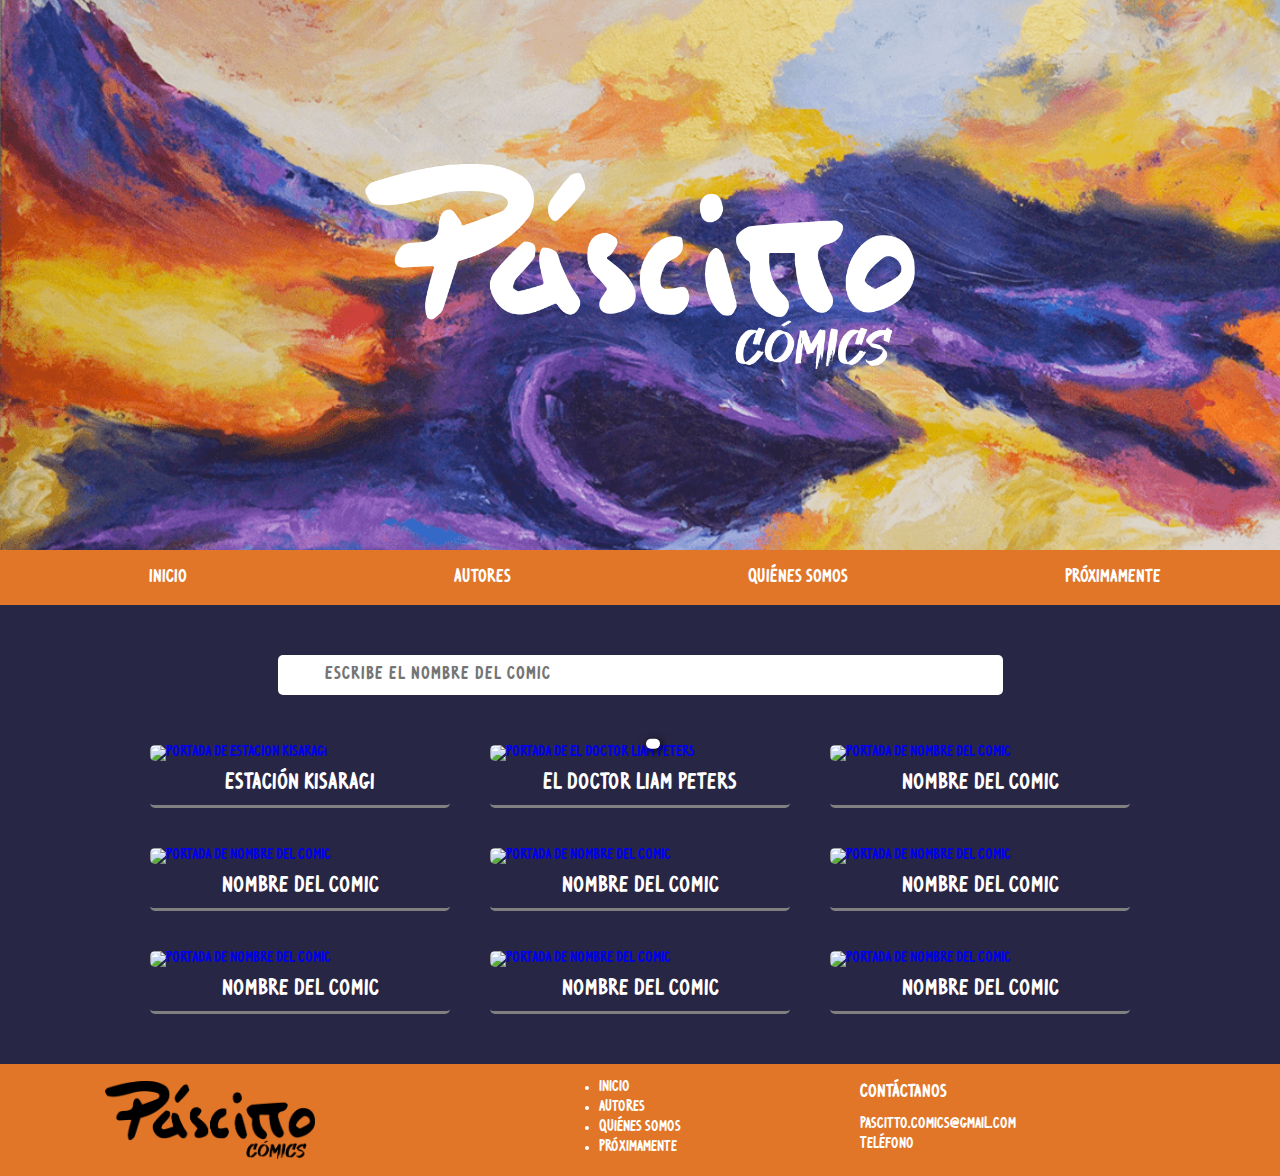
==== index.html @ 347eb1e6 "analitycs" ====
<!DOCTYPE html>
<html lang="es">

<head>
    <meta charset="UTF-8">
    <meta http-equiv="X-UA-Compatible" content="IE=edge">
    <meta name="viewport" content="width=device-width, initial-scale=1.0">
    <meta name="author" content="Pascitto Comics">
    <meta name="keywords" content="comics, jovenes, juvenil, comic, pascitto, superheroes">
    <meta name="description"
        content="Páscitto cómics se define como un colectivo de artistas, inventores y curiosos por el mundo de la narración gráfica. Este es un espacio en el que las juntanzas creativas dan origen a relatos de todo tipo, narrados a partir de ilustraciones, viñetas y diálogos.">
    <meta name="viewport" content="width=device-width, initial-scale=1.0">
    <meta class="urlMeta" property="og:url" content="https://pascitto-comics.netlify.app/">
    <meta property="og:type" content="website">
    <meta class="tituloMeta" property="og:title" content="Pascitto Comics">
    <meta class="descripMeta" property="og:description"
        content="Páscitto cómics se define como un colectivo de artistas, inventores y curiosos por el mundo de la narración gráfica. Este es un espacio en el que las juntanzas creativas dan origen a relatos de todo tipo, narrados a partir de ilustraciones, viñetas y diálogos.">
    <meta class="imageMeta" property="og:image"
        content="https://live.staticflickr.com/65535/51720900498_de6e1e3efe.jpg">
    <link rel="preconnect" href="https://fonts.googleapis.com">
    <link rel="preconnect" href="https://fonts.gstatic.com" crossorigin>
    <link href="https://fonts.googleapis.com/css2?family=Comic+Neue:wght@300&display=swap" rel="stylesheet">
    <link rel="stylesheet" href="https://pro.fontawesome.com/releases/v5.10.0/css/all.css"
        integrity="sha384-AYmEC3Yw5cVb3ZcuHtOA93w35dYTsvhLPVnYs9eStHfGJvOvKxVfELGroGkvsg+p" crossorigin="anonymous" />
    <link rel="stylesheet" href="css/inicio.css">
    <link rel="stylesheet" href="css/general.css">
    <link rel="shortcut icon" href="images/favicon.png" type="image/x-icon">
    <script async src="https://www.googletagmanager.com/gtag/js?id=G-GJXG97M7TR"></script>
    <script>
        window.dataLayer = window.dataLayer || [];
        function gtag() { dataLayer.push(arguments); }
        gtag('js', new Date());

        gtag('config', 'G-GJXG97M7TR');
    </script>
    <title>Páscitto Comics</title>
</head>

<body>
    <header>
        <div class="barras">
            <i class="fas fa-bars"></i>
        </div>
        <div class="fondo">
            <div class="barraSuperior">
                <img src="images/firma-pascitto.png" alt="Firma Páscitto">
            </div>
            <div class="flecha">
                <i class="fas fa-arrow-down"></i>
            </div>
        </div>
        <nav id="navBarr">
            <ul>
                <li>
                    <a href="#"><i class="fas fa-home"></i> Inicio</a>
                </li>
                <li>
                    <a href="autores.html"><i class="fas fa-users"></i> Autores</a>
                </li>
                <li>
                    <a href="quienessomos.html"><i class="fas fa-address-card"></i> Quiénes somos</a>
                </li>
                <li>
                    <a href="proximamente.html"><i class="fas fa-book-open"></i> Próximamente</a>
                </li>
            </ul>
        </nav>
    </header>
    <section>
        <div class="divInput">
            <div class="fondoInput">
                <i class="fas fa-search"></i>
                <input type="search" id="busqueda" placeholder="Escribe el nombre del comic">
            </div>
        </div>
        <div class="f404">
            <h1>No se encontraron resultados para <span class="textoB"></span></h1>
            <button id="recargar">Ver comics</button>
        </div>
        <div class="contenedor"></div>
    </section>
    <footer>
        <div class="contenedorF">
            <div class="imagen">
                <img class="logo" src="images/firma-pascitto.png" alt="Logo">
            </div>
            <div class="enlaces">
                <ul>
                    <li>
                        <a href="#">Inicio</a>
                    </li>
                    <li>
                        <a href="autores.html">Autores</a>
                    </li>
                    <li>
                        <a href="quienessomos.html">Quiénes somos</a>
                    </li>
                    <li>
                        <a href="proximamente.html">Próximamente</a>
                    </li>
                </ul>
            </div>
            <div class="contacto">
                <ul>
                    <li class="titulo">Contáctanos</li>
                    <li>
                        <a href="mailto:pascitto.comics@gmail.com">pascitto.comics@gmail.com</a>
                    </li>
                    <li>
                        <a href="tel:">Teléfono</a>
                    </li>
                </ul>
            </div>
        </div>
    </footer>
    <script src="javascripts/main.js"></script>
    <script src="javascripts/navbar.js"></script>
</body>

</html>
---- css/inicio.css ----
body {
    margin: 0; padding: 0; background: #282645;
}

.fondo { 
    display: flex; width: 100%; height: 550px; background-image: url(../images/pintura-pascitto-min.png); background-position-y: -150px; background-repeat: repeat-y; background-size: cover; background-attachment: fixed; align-items: center;
} 

.fondo .flecha {
    position: absolute; color: gray; background-color: white; border-radius: 100px; padding: 5px 7px 5px 7px; top: 83%; left: 51%; transform: translate(-50%, -83%); font-size: x-large; box-shadow: 2px 2px 10px black; animation: animarFlecha 1s infinite;
}

@keyframes animarFlecha {
    0%{
        color: gray; font-size: larger;
    } 100% {
        color: rgb(247, 45, 45); font-size: x-large;
    }
}

header .barraSuperior {
    width: 100%; font-size: xx-large; color: white; text-shadow: 2px 2px 5px black; font-weight: bold; text-align: center; font-size: 70px;
}

header .barraSuperior img {
    width: 100%; max-width: 550px; filter: invert(1);
}

section {
    width: 100%; display: flex; justify-content: center; background: transparent; flex-wrap: wrap;
}

.contenedor {
    max-width: 95%; display: grid; justify-content: center; grid-template-columns: repeat(auto-fit, minmax(300px, 1fr)); grid-gap: 40px; padding-top: 50px; transition: all 0.2s ease; align-items: center;
}

.contenedor .comic {
    display: flex; justify-content: center; max-width: 400px;
}

.contenedor .contenido {
   width: 100%;
}

@media screen and (max-width:870px) {
    .contenedor {
        grid-template-columns: repeat(auto-fit, minmax(250px, 1fr));
    }
}

.contenedor a {
    text-decoration: none;
}

.contenido {
    border-radius: 5px; transition: all 0.2s ease; border-bottom: 3px solid gray;
}

.contenido:hover {
    transform: scale(1.05, 1.05); box-shadow: 5px 5px 30px black;
}

.contenido div img{ 
    width: 100%; border-radius: 5px;
}

.contenido .titulo {
    text-align: center; font-size: x-large; text-decoration: unset; color: black; font-weight: bold; padding: 10px 0 10px 0; background-position: center; background-size: cover; color: white;
}

section {
    padding-bottom: 50px; flex-wrap: wrap;
}

.divInput {
    width: 100%; display: flex; justify-content: center; align-items: center; margin-top: 50px; flex-wrap: wrap;
}

.divInput .fondoInput {
    width: 100%; height: 30px; max-width: 700px; background: white; padding: 5px 10px 5px 15px; display: grid; grid-template-columns: 30px 1fr; align-items: center; justify-content: center; border-radius: 5px;
}

.divInput .fondoInput #busqueda {
    border: none; background: transparent; outline: none; width: 100%; font-size: larger; font-family: "fuenteComic"; letter-spacing: 1px;
}

.divInput .opciones .lista {
    list-style: none; padding: 0;
}

.f404 {
    width: 100%; color: white; margin-top: 50px; display: none; flex-wrap: wrap; justify-content: center; text-align: center;
}

.f404 h1 {
    width: 100%;
}

.f404 button {
    width: auto; font-family: "fuenteComic"; height: 40px; font-size: large; cursor: pointer; border-radius: 5px; outline: none;   
}

@media screen and (max-width: 1115px) {
    .fondo {
        background-size: cover; height: 450px;
    }
    .fondo .flecha { display:  none;}
}
---- css/general.css ----
body::-webkit-scrollbar { -webkit-appearance: none;background-color: #282645;}

body::-webkit-scrollbar-thumb {
    background-color: #e27628;border-radius: 20px;border: 1px solid #282645;
}

body::-webkit-scrollbar-track {border-radius: 10px;  }

@font-face {
    font-family: "FuenteComic";src: url("fuentes/Ventura_Edding_Bold.otf");
  }

body {
    font-family: "fuenteComic";
}

header nav {
    padding: 15px; background-color: #e27628; color: white; z-index: 1000; transition: all 0.3s ease;
}

header nav ul {
    margin: 0; padding: 0; display: grid; list-style: none; grid-template-columns: repeat(4, 1fr);  grid-gap: 10px; height: 25px;
}

nav ul li {
    margin: 0; padding: 0; text-align: center; display: flex; justify-content: center; align-items: center;
}

nav ul li a {
    color: white; font-size: larger; transition: all 0.2s ease; cursor: pointer; text-decoration: none; font-weight: bold; position: absolute; outline: none;
}

nav ul li a:hover {
    color: #282645; font-size: x-large;
}

nav ul li a:active {
    color: white;
}

.barras {
    width: 30px; height: 30px; position: absolute; top: 15px; right: 15px; color: white; font-size: 30px; cursor: pointer; display: none; justify-content: center; align-items: center;
}

.barras i {
    text-shadow: 1px 1px 5px black;
}

@media screen and (max-width:600px) {
    .barras { display: flex; }
    header nav {
        transform: scale(0); position: absolute; top: 45px; right: 15px; width: 90%; height: auto; padding: 15px 0 15px 0; border-radius: 7px; transition: all 0.2s ease;
    }
    header nav ul {
        height: auto; grid-template-columns: 1fr; grid-template-rows: repeat(4, 20px);
    }
    nav ul li { width: 100%; }
}

.visible { transform: scale(1); }

.invisible { transform: scale(0); }

footer {
    background: #e27628;color: white;
}

footer .contenedorF {
    display: grid; grid-template-columns: repeat(3, 1fr); grid-gap: 10px;
}

.contenedorF div {
    display: flex; justify-content: center; align-items: center;
}

footer .imagen .logo {
    width: 50%;
}

footer ul {
    padding: 0;
}

footer .contacto {
    flex-wrap: wrap;
}

footer .contacto .titulo {
    font-size: larger; width: 100%; font-weight: bold; margin-bottom: 15px;
}

footer .contacto ul{
    width: 100%; list-style: none;
}

footer li {
    margin-bottom: 5px;
}

footer a {
    color: white; text-decoration: none; transition: all 0.2s ease;
}

footer a:hover {
    color: #282645;
}

footer a:active {
    color: white;
}
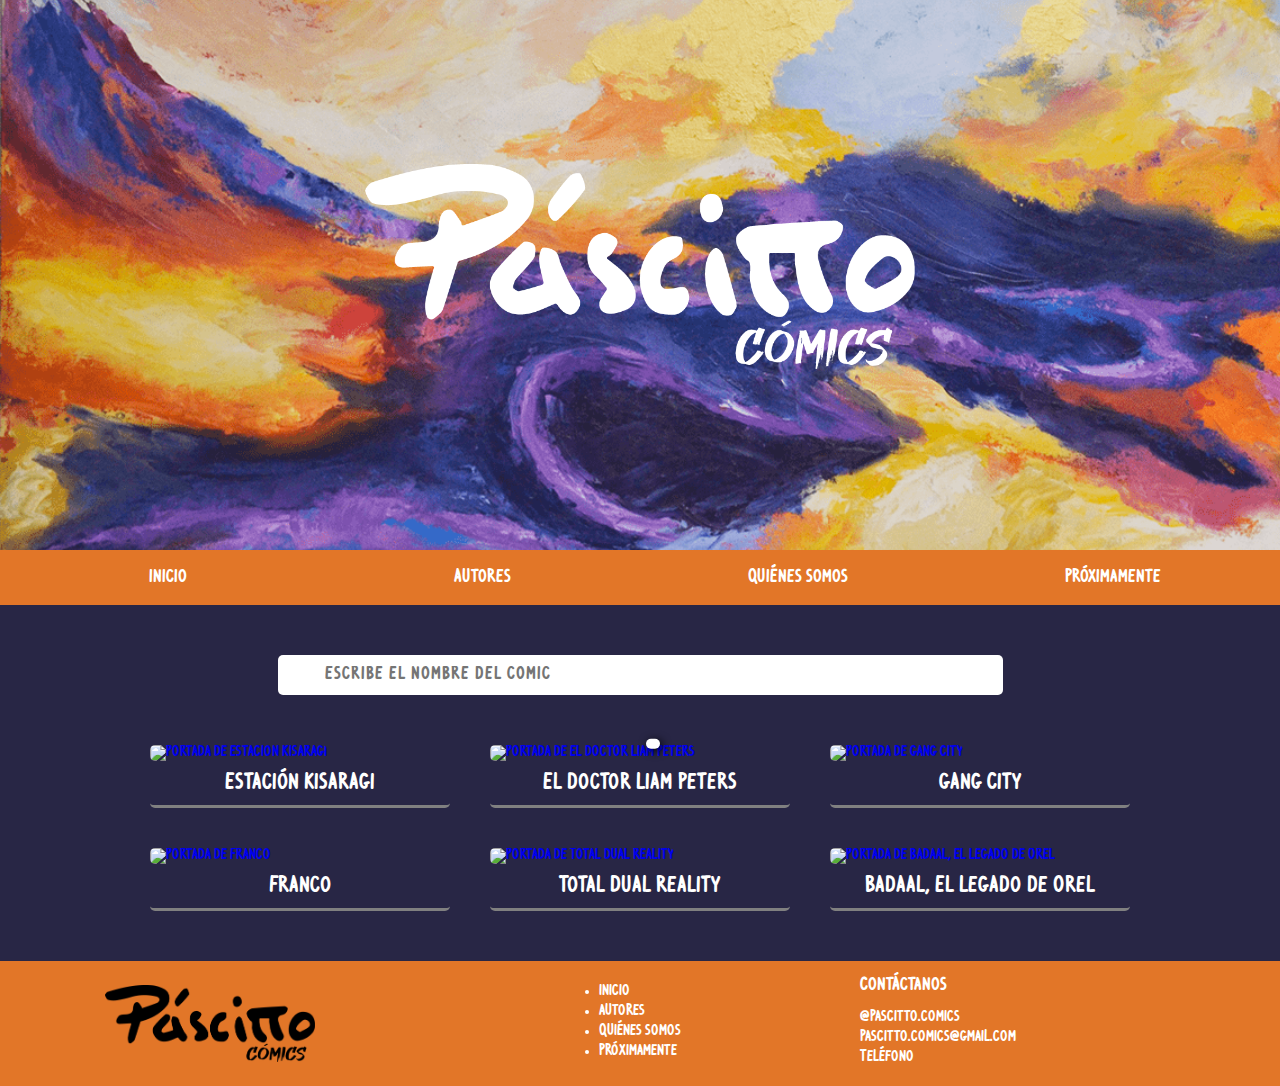
==== commit 941a1f4d: "mas contenido y mejoras" ====
--- a/index.html
+++ b/index.html
@@ -10,7 +10,7 @@
     <meta name="description"
         content="Páscitto cómics se define como un colectivo de artistas, inventores y curiosos por el mundo de la narración gráfica. Este es un espacio en el que las juntanzas creativas dan origen a relatos de todo tipo, narrados a partir de ilustraciones, viñetas y diálogos.">
     <meta name="viewport" content="width=device-width, initial-scale=1.0">
-    <meta class="urlMeta" property="og:url" content="https://pascitto-comics.netlify.app/">
+    <meta class="urlMeta" property="og:url" content="https://www.pascitto-comics.com/">
     <meta property="og:type" content="website">
     <meta class="tituloMeta" property="og:title" content="Pascitto Comics">
     <meta class="descripMeta" property="og:description"
@@ -32,6 +32,16 @@
         gtag('js', new Date());
 
         gtag('config', 'G-GJXG97M7TR');
+    </script>
+    <script>
+        (function (h, o, t, j, a, r) {
+            h.hj = h.hj || function () { (h.hj.q = h.hj.q || []).push(arguments) };
+            h._hjSettings = { hjid: 2751968, hjsv: 6 };
+            a = o.getElementsByTagName('head')[0];
+            r = o.createElement('script'); r.async = 1;
+            r.src = t + h._hjSettings.hjid + j + h._hjSettings.hjsv;
+            a.appendChild(r);
+        })(window, document, 'https://static.hotjar.com/c/hotjar-', '.js?sv=');
     </script>
     <title>Páscitto Comics</title>
 </head>
@@ -104,10 +114,15 @@
                 <ul>
                     <li class="titulo">Contáctanos</li>
                     <li>
+                        <a href="https://www.instagram.com/pascitto.comics/" target="_blank">
+                            <i class="fab fa-instagram"></i> @pascitto.comics
+                        </a>
+                    </li>
+                    <li>
                         <a href="mailto:pascitto.comics@gmail.com">pascitto.comics@gmail.com</a>
                     </li>
                     <li>
-                        <a href="tel:">Teléfono</a>
+                        <a href="tel:3182200863">Teléfono</a>
                     </li>
                 </ul>
             </div>
--- a/css/inicio.css
+++ b/css/inicio.css
@@ -105,4 +105,14 @@
         background-size: cover; height: 450px;
     }
     .fondo .flecha { display:  none;}
+}
+
+#prueba {
+    width: 500px;
+    border: 2px solid green;
+        image-rendering: optimizeQuality;
+        image-rendering: -moz-crisp-edges;
+        image-rendering: -webkit-optimize-contrast;
+        image-rendering: optimize-contrast;
+        -ms-interpolation-mode: nearest-neighbor;
 }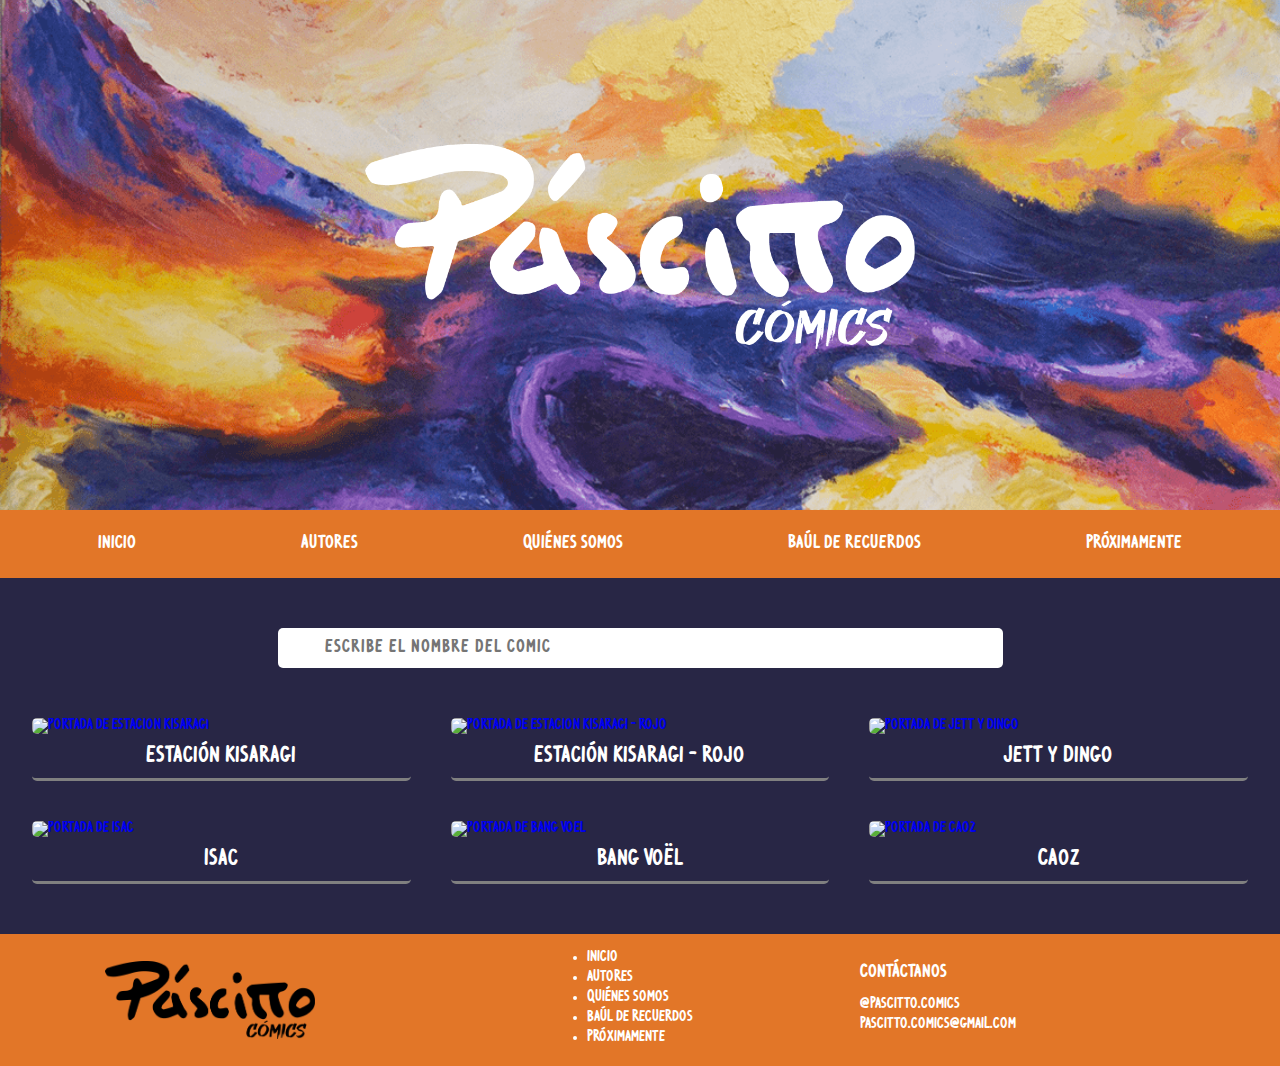
==== commit b802c4e7: "se hace actualizacion de la pagina" ====
--- a/index.html
+++ b/index.html
@@ -17,6 +17,7 @@
         content="Páscitto cómics se define como un colectivo de artistas, inventores y curiosos por el mundo de la narración gráfica. Este es un espacio en el que las juntanzas creativas dan origen a relatos de todo tipo, narrados a partir de ilustraciones, viñetas y diálogos.">
     <meta class="imageMeta" property="og:image"
         content="https://live.staticflickr.com/65535/51720900498_de6e1e3efe.jpg">
+    <meta name="google-site-verification" content="FgvBbAGIJECDv4fh8QAYvhtaVKuct9g_b-b1npwoYUg" />
     <link rel="preconnect" href="https://fonts.googleapis.com">
     <link rel="preconnect" href="https://fonts.gstatic.com" crossorigin>
     <link href="https://fonts.googleapis.com/css2?family=Comic+Neue:wght@300&display=swap" rel="stylesheet">
@@ -55,26 +56,53 @@
             <div class="barraSuperior">
                 <img src="images/firma-pascitto.png" alt="Firma Páscitto">
             </div>
-            <div class="flecha">
-                <i class="fas fa-arrow-down"></i>
-            </div>
         </div>
         <nav id="navBarr">
-            <ul>
-                <li>
-                    <a href="#"><i class="fas fa-home"></i> Inicio</a>
-                </li>
-                <li>
-                    <a href="autores.html"><i class="fas fa-users"></i> Autores</a>
-                </li>
-                <li>
-                    <a href="quienessomos.html"><i class="fas fa-address-card"></i> Quiénes somos</a>
-                </li>
-                <li>
-                    <a href="proximamente.html"><i class="fas fa-book-open"></i> Próximamente</a>
-                </li>
-            </ul>
+            <div>
+                <a href="#"><i class="fas fa-home"></i> Inicio</a>
+            </div>
+            <div>
+                <a href="autores.html"><i class="fas fa-users"></i> Autores</a>
+            </div>
+            <div>
+                <a href="quienessomos.html"><i class="fas fa-address-card"></i> Quiénes somos</a>
+            </div>
+            <div>
+                <a href="recuerdos.html"><i class="fas fa-book-open"></i> Baúl de recuerdos</a>
+            </div>
+            <div>
+                <a href="proximamente.html"><i class="fas fa-book-open"></i> Próximamente</a>
+            </div>
         </nav>
+    <style>
+        nav#navBarr {
+            display: flex;
+            flex-wrap: wrap;
+            justify-content: space-around;
+        }
+
+        nav#navBarr div {
+            flex: 1 1 auto;
+            text-align: center;
+            padding: 10px;
+        }
+
+        nav#navBarr a {
+            color: white;
+            text-decoration: none;
+            font-size: 1.2em;
+        }
+
+        @media (max-width: 768px) {
+            nav#navBarr {
+                flex-direction: column;
+            }
+
+            nav#navBarr div {
+                padding: 5px;
+            }
+        }
+    </style>
     </header>
     <section>
         <div class="divInput">
@@ -106,6 +134,9 @@
                         <a href="quienessomos.html">Quiénes somos</a>
                     </li>
                     <li>
+                        <a href="recuerdos.html">Baúl de recuerdos</a>
+                    </li>
+                    <li>
                         <a href="proximamente.html">Próximamente</a>
                     </li>
                 </ul>
@@ -121,9 +152,6 @@
                     <li>
                         <a href="mailto:pascitto.comics@gmail.com">pascitto.comics@gmail.com</a>
                     </li>
-                    <li>
-                        <a href="tel:3182200863">Teléfono</a>
-                    </li>
                 </ul>
             </div>
         </div>
--- a/css/inicio.css
+++ b/css/inicio.css
@@ -3,7 +3,7 @@
 }
 
 .fondo { 
-    display: flex; width: 100%; height: 550px; background-image: url(../images/pintura-pascitto-min.png); background-position-y: -150px; background-repeat: repeat-y; background-size: cover; background-attachment: fixed; align-items: center;
+    display: flex; width: 100%; height: 510px; background-image: url(../images/pintura-pascitto-min.png); background-position-y: -150px; background-repeat: repeat-y; background-size: cover; background-attachment: fixed; align-items: center;
 } 
 
 .fondo .flecha {
@@ -31,7 +31,7 @@
 }
 
 .contenedor {
-    max-width: 95%; display: grid; justify-content: center; grid-template-columns: repeat(auto-fit, minmax(300px, 1fr)); grid-gap: 40px; padding-top: 50px; transition: all 0.2s ease; align-items: center;
+    width: 100%; max-width: 95%; display: grid; justify-content: center; grid-template-columns: repeat(auto-fit, minmax(300px, 1fr)); grid-gap: 40px; padding-top: 50px; transition: all 0.2s ease; align-items: center;
 }
 
 .contenedor .comic {
--- a/css/general.css
+++ b/css/general.css
@@ -62,7 +62,7 @@
 .invisible { transform: scale(0); }
 
 footer {
-    background: #e27628;color: white;
+    background: #e27628; color: white;
 }
 
 footer .contenedorF {
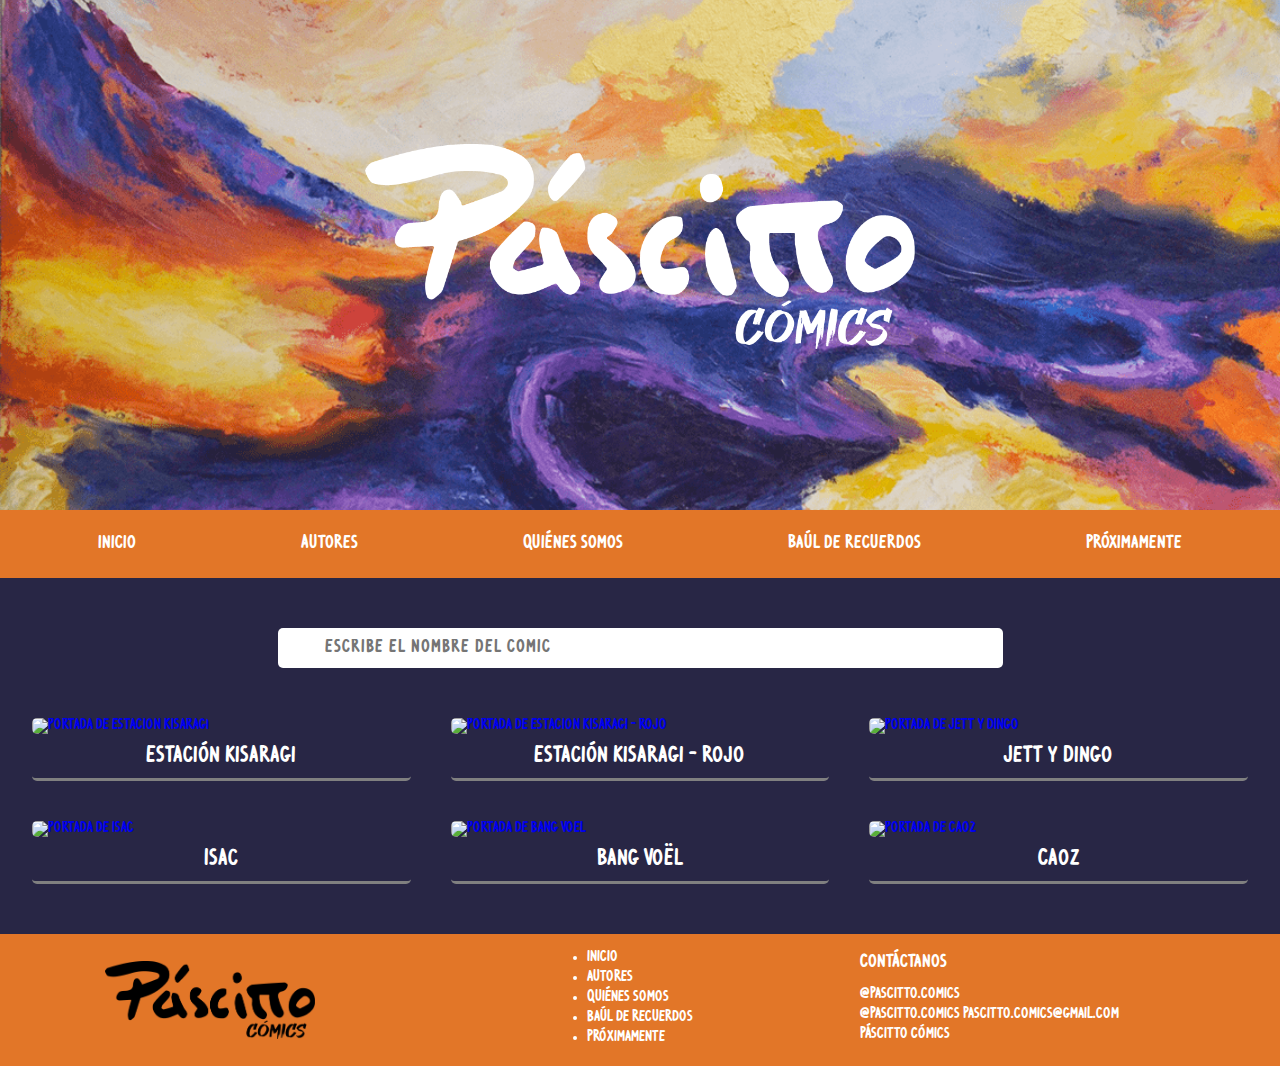
==== commit d5dc8137: "se agrega nuevo autor y se cambia portada de Chevy" ====
--- a/index.html
+++ b/index.html
@@ -68,7 +68,7 @@
                 <a href="quienessomos.html"><i class="fas fa-address-card"></i> Quiénes somos</a>
             </div>
             <div>
-                <a href="recuerdos.html"><i class="fas fa-book-open"></i> Baúl de recuerdos</a>
+                <a href="recuerdos.html"><i class="fas fa-box-open"></i> Baúl de recuerdos</a>
             </div>
             <div>
                 <a href="proximamente.html"><i class="fas fa-book-open"></i> Próximamente</a>
@@ -150,7 +150,14 @@
                         </a>
                     </li>
                     <li>
-                        <a href="mailto:pascitto.comics@gmail.com">pascitto.comics@gmail.com</a>
+                        <a href="mailto:pascitto.comics@gmail.com">
+                            <i class="fas fa-envelope"></i> @pascitto.comics pascitto.comics@gmail.com
+                        </a>
+                    </li>
+                    <li>
+                        <a href="https://youtube.com/@pascittocomics7183?si=dUouNM5jMZ9zDXK2" target="_blank">
+                            <i class="fab fa-youtube"></i> Páscitto Cómics
+                        </a>
                     </li>
                 </ul>
             </div>
--- a/css/inicio.css
+++ b/css/inicio.css
@@ -64,6 +64,10 @@
     width: 100%; border-radius: 5px;
 }
 
+.contenido .divImagenInicio img {
+    height: 500px;
+}
+
 .contenido .titulo {
     text-align: center; font-size: x-large; text-decoration: unset; color: black; font-weight: bold; padding: 10px 0 10px 0; background-position: center; background-size: cover; color: white;
 }
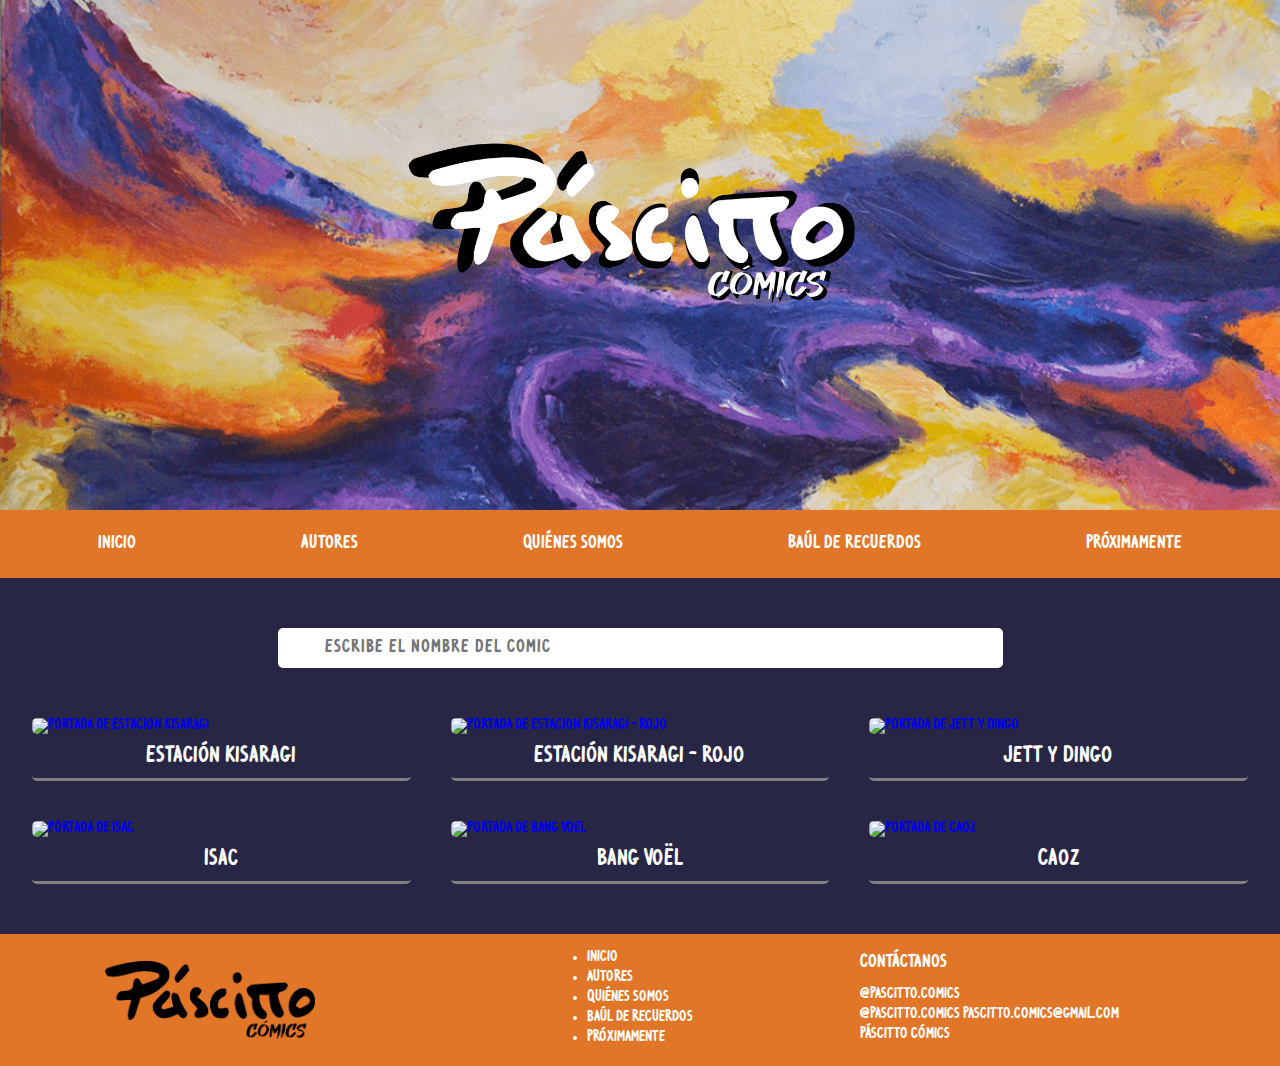
==== commit 66b755da: "se cambia logo" ====
--- a/index.html
+++ b/index.html
@@ -54,7 +54,7 @@
         </div>
         <div class="fondo">
             <div class="barraSuperior">
-                <img src="images/firma-pascitto.png" alt="Firma Páscitto">
+                <img src="images/LogoBorder.png" alt="Firma Páscitto">
             </div>
         </div>
         <nav id="navBarr">
--- a/css/inicio.css
+++ b/css/inicio.css
@@ -23,7 +23,7 @@
 }
 
 header .barraSuperior img {
-    width: 100%; max-width: 550px; filter: invert(1);
+    width: 100%; max-width: 700px;
 }
 
 section {
